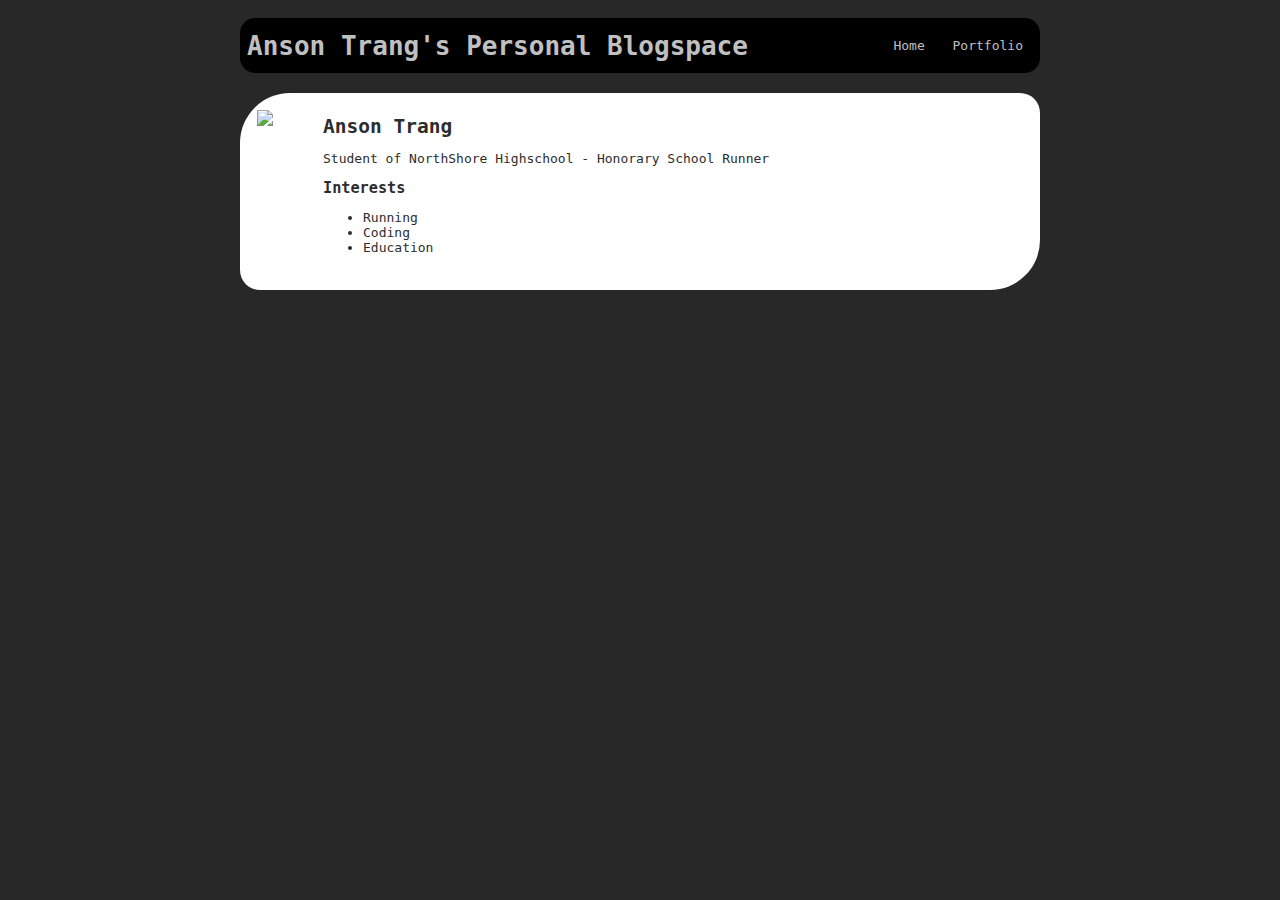
==== index.html @ 1ae2bf58 "add portfolio.html file" ====
<!DOCTYPE html>
<html>
    <head>
        <title>Anson's Amazing Website</title>
        <style>
        body {
            background: rgb(40,40, 40);
            color: rgb(45, 45, 45);
            padding: 10px;
            font-family: monospace;
        }
        #all-contents {
            max-width: 800px;
            margin: auto;
        }

        /* navigation menu */
        nav {
            background: #000000;
            margin: 0 auto;
            margin-bottom: 20px;
            display: flex;
            padding: 10px;
        }
        h1 {
            display: flex;
            align-items: center;
            color: #C0C0C0;
            flex: 1;
            margin: 0;
        }
        #nav-ul {
            list-style-image: none;
        }
        .nav-li {
            display: inline-block;
            padding: 0 10px;
        }
        a {
            text-decoration: none;
            color: #C0C0C0;
        }

        /* main container area beneath menu */
        main {
            background: white;
            display: flex;
        }
        .sidebar {
            margin-right: 25px;
            padding: 10px;
        }
        .sidebar-img {
            width: 200px;
        }
        .content {
            flex: 1;
            padding: 15px;
        }
        /* portfolio styles */
        .content h1 {
            color: black;
        }
        #interests {
            border: 4px silver ridge;
            padding: 8px;
        }
        h2, h3 {
            margin: 0px;
        }
        #border1 {
        border: 2px;
        padding: 7px;
        border-radius: 15px;
        }

        #border2 {
        border: 2px;
        padding: 7px;
        border-radius: 50px 20px;
        }
        </style>
    </head>

    <body>
        <div id="all-contents">
            <!--Content All Here Goes-->
            <nav id="border1">
                <h1>Anson Trang's Personal Blogspace</h1>
                <ul id="nav-ul">
                    <li class="nav-li">
                        <a href="index.html"> Home </a>
                    </li>
                    <li class="nav-li">
                        <a href="portfolio.html"> Portfolio </a>
                    </li>
                </ul>
            </nav>

            <main id="border2">
                <!--Sidebar Section-->
                <div class="sidebar">
                    <img class="sidebar-img" src="https://media.istockphoto.com/vectors/geometric-running-man-vector-id503427908?k=6&m=503427908&s=612x612&w=0&h=JYJM_Z3FndQuCHYZGs_DTLD6KZJ3uLpBmDkzLNxsXBM=" >
                </div>
                <!--Content Section-->
                <div class="content">
                    <h2>Anson Trang</h2>
                        <p>Student of NorthShore Highschool - Honorary School Runner</p>
                        <!--Interests Section-->
                        <div id="intrests">
                            <h3>Interests</h3>
                            <ul>
                                <li>Running</li>
                                <li>Coding</li>
                                <li>Education</li>
                            </ul>
                        </div>
                </div>
            </main>
        </div>
    </body>
</html>
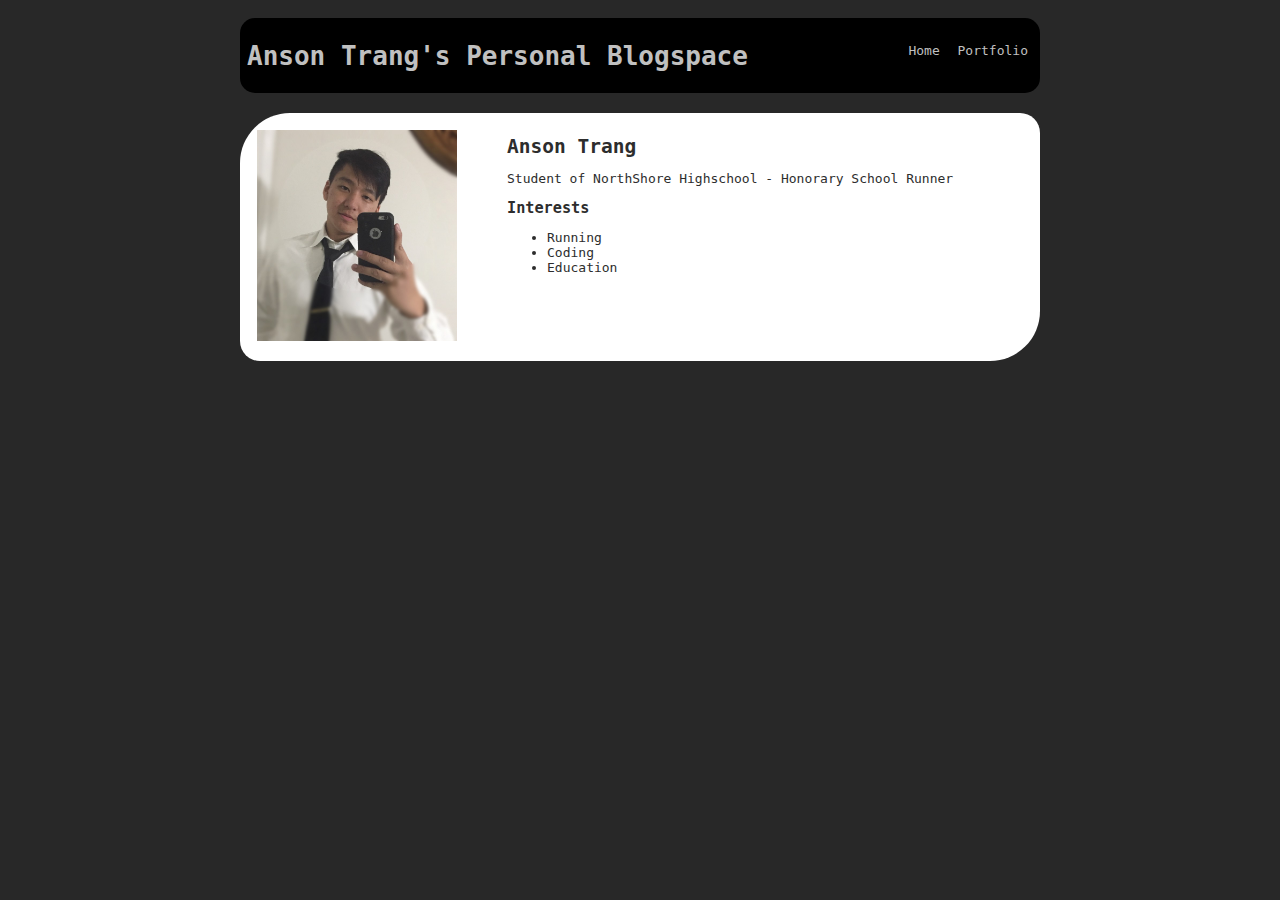
==== commit eaa71cfa: "add index.html file" ====
--- a/index.html
+++ b/index.html
@@ -13,7 +13,6 @@
             max-width: 800px;
             margin: auto;
         }
-
         /* navigation menu */
         nav {
             background: #000000;
@@ -36,11 +35,19 @@
             display: inline-block;
             padding: 0 10px;
         }
+        #nav-ul li{
+                background: black;
+                padding: 5px;
+                border-radius: 5px;
+                margin-bottom: 10px;
+            }
+            #nav-ul li:hover {
+                background-color: grey
+            }
         a {
             text-decoration: none;
             color: #C0C0C0;
         }
-
         /* main container area beneath menu */
         main {
             background: white;
@@ -73,7 +80,6 @@
         padding: 7px;
         border-radius: 15px;
         }
-
         #border2 {
         border: 2px;
         padding: 7px;
@@ -81,7 +87,7 @@
         }
         </style>
     </head>
-
+    
     <body>
         <div id="all-contents">
             <!--Content All Here Goes-->
@@ -100,7 +106,7 @@
             <main id="border2">
                 <!--Sidebar Section-->
                 <div class="sidebar">
-                    <img class="sidebar-img" src="https://media.istockphoto.com/vectors/geometric-running-man-vector-id503427908?k=6&m=503427908&s=612x612&w=0&h=JYJM_Z3FndQuCHYZGs_DTLD6KZJ3uLpBmDkzLNxsXBM=" >
+                    <img class="sidebar-img" src="365A9CE9-8876-424B-8A50-0E0854D62B83.jpg" >
                 </div>
                 <!--Content Section-->
                 <div class="content">
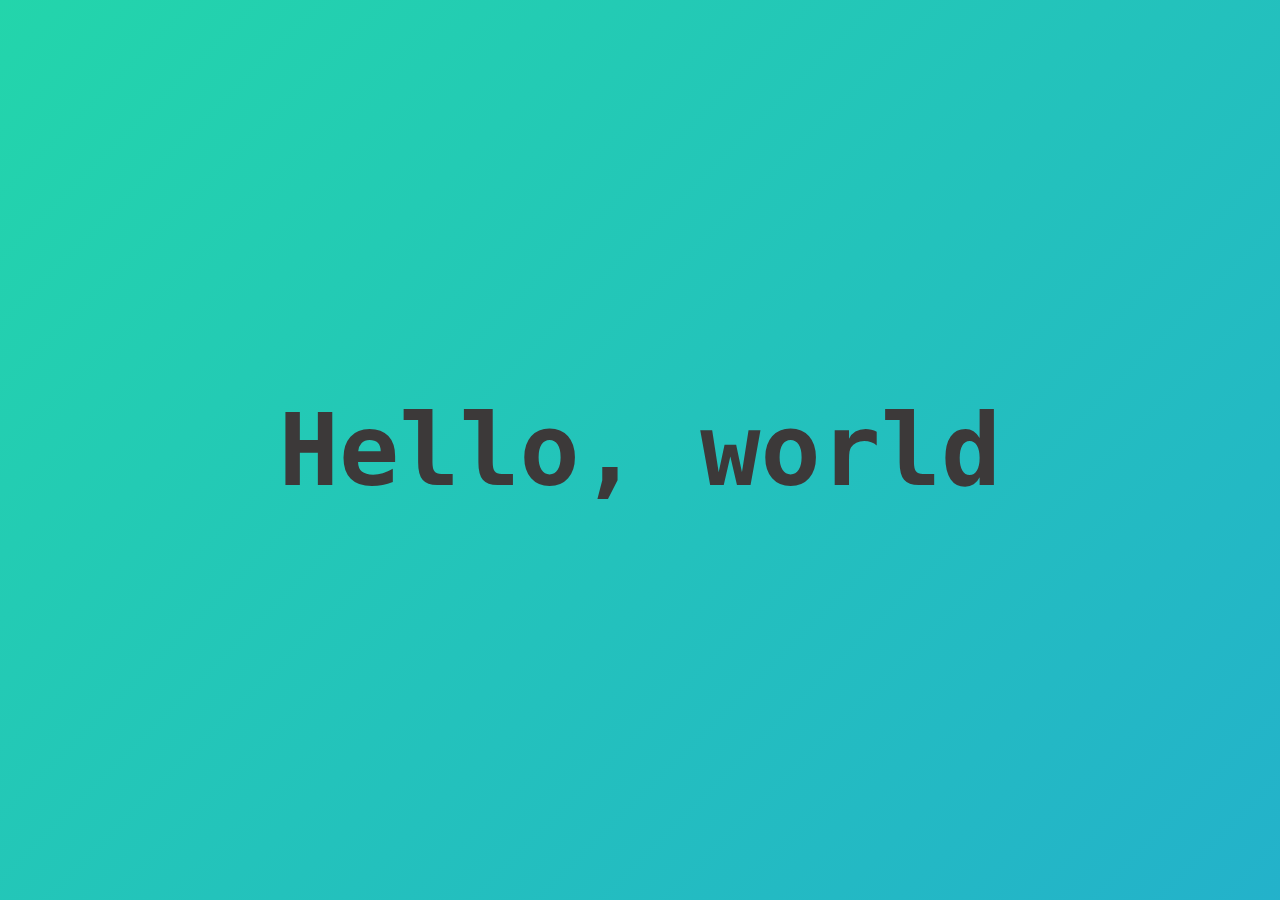
==== commit 5d9d39cf: "Beginning an Overhaul of the website. This is presentable" ====
--- a/index.html
+++ b/index.html
@@ -1,96 +1,54 @@
 <!DOCTYPE html>
 <html>
     <head>
-        <title>Anson's Amazing Website</title>
-        <style>
-        body {
-            background: rgb(40,40, 40);
-            color: rgb(45, 45, 45);
-            padding: 10px;
-            font-family: monospace;
-        }
-        #all-contents {
-            max-width: 800px;
-            margin: auto;
-        }
-        /* navigation menu */
-        nav {
-            background: #000000;
-            margin: 0 auto;
-            margin-bottom: 20px;
-            display: flex;
-            padding: 10px;
-        }
-        h1 {
-            display: flex;
-            align-items: center;
-            color: #C0C0C0;
-            flex: 1;
-            margin: 0;
-        }
-        #nav-ul {
-            list-style-image: none;
-        }
-        .nav-li {
-            display: inline-block;
-            padding: 0 10px;
-        }
-        #nav-ul li{
-                background: black;
-                padding: 5px;
-                border-radius: 5px;
-                margin-bottom: 10px;
-            }
-            #nav-ul li:hover {
-                background-color: grey
-            }
-        a {
-            text-decoration: none;
-            color: #C0C0C0;
-        }
-        /* main container area beneath menu */
-        main {
-            background: white;
-            display: flex;
-        }
-        .sidebar {
-            margin-right: 25px;
-            padding: 10px;
-        }
-        .sidebar-img {
-            width: 200px;
-        }
-        .content {
-            flex: 1;
-            padding: 15px;
-        }
-        /* portfolio styles */
-        .content h1 {
-            color: black;
-        }
-        #interests {
-            border: 4px silver ridge;
-            padding: 8px;
-        }
-        h2, h3 {
-            margin: 0px;
-        }
-        #border1 {
-        border: 2px;
-        padding: 7px;
-        border-radius: 15px;
-        }
-        #border2 {
-        border: 2px;
-        padding: 7px;
-        border-radius: 50px 20px;
-        }
-        </style>
+        <title>Anson Trang | Web Dev/Game Dev/Media Dev</title>
+        <meta charset="UTF-8">
+        <meta http-equiv="X-UA-Compatible" content="IE=edge,chrome=1">
+        <meta name="viewport" content="width=device-width, initial-scale=1.0">        
+        <link rel="stylesheet" type="text/css" href="index.css">
+        <link rel="apple-touch-icon" sizes="180x180" href="/apple-touch-icon.png">
+        <link rel="icon" type="image/png" sizes="32x32" href="/favicon-32x32.png">
+        <link rel="icon" type="image/png" sizes="16x16" href="/favicon-16x16.png">
+        <link rel="manifest" href="/site.webmanifest">
+        <script defer src="jquery.min.js"></script>
+        <script defer src="index.js"></script>
     </head>
-    
+
     <body>
+        
+        <!--Splash Screen AI-->
+        <aside class="flex-container flex-center">
+            <div id="FAI" class="flex-container flex-center">
+                <h1 class="splash-text"></h1>
+            </div>
+        </aside>
+
+        <!--Top Navigation-->
+        <header class="flex-container">
+            <nav>
+                <div></div>
+                <div></div>
+                <div></div>
+            </nav>
+        </header>
+
+        <!--Main Content-->
+        <main class="flex-container">
+            
+        </main>
+
+        <!--Footer-->
+        <footer class="flex-container">
+            <div class="flex-item"></div>
+            <div class="flex-item"></div>
+            <div class="flex-item"></div>
+            <div class="flex-item"></div>
+            <div class="flex-item"></div>
+        </footer>
+        
+        <!--
         <div id="all-contents">
-            <!--Content All Here Goes-->
+            
             <nav id="border1">
                 <h1>Anson Trang's Personal Blogspace</h1>
                 <ul id="nav-ul">
@@ -104,15 +62,15 @@
             </nav>
 
             <main id="border2">
-                <!--Sidebar Section-->
+               
                 <div class="sidebar">
                     <img class="sidebar-img" src="365A9CE9-8876-424B-8A50-0E0854D62B83.jpg" >
                 </div>
-                <!--Content Section-->
+                
                 <div class="content">
                     <h2>Anson Trang</h2>
                         <p>Student of NorthShore Highschool - Honorary School Runner</p>
-                        <!--Interests Section-->
+                        
                         <div id="intrests">
                             <h3>Interests</h3>
                             <ul>
@@ -124,5 +82,6 @@
                 </div>
             </main>
         </div>
+        -->
     </body>
 </html>
--- a/index.css
+++ b/index.css
@@ -0,0 +1,173 @@
+:root {
+    --color: hsl(0, 3%, 23%);
+    --color2:hsl(0, 3%, 53%);
+    --color3:hsl(0, 3%, 42%);
+}
+
+/* Flex Modifiers */
+
+.flex-container {
+    display: flex;
+}
+
+.flex-item {
+    flex: 1;
+}
+
+.flex-column {
+    flex-direction: column;
+}
+
+/* Flex Groups */
+
+.flex-container.flex-center {
+    justify-content: center;
+    align-items: center;
+}
+
+
+/* Fake AI*/
+
+aside {
+    position: absolute;
+    top: 0;
+    left: 0;
+    height: 100vh;
+    width: 100vw;
+    margin: 0%;
+    overflow: hidden;
+}
+
+#FAI{
+    /*animation*/
+    background: linear-gradient(-45deg, #ee7752, #e73c7e, #23a6d5, #23d5ab);
+    background-size: 400% 400%;
+    animation: gradient 15s ease infinite;
+    
+    /*settings*/
+    width: inherit;
+    height: inherit;
+}
+
+@keyframes gradient {
+	0% {
+		background-position: 0% 50%;
+	}
+	50% {
+		background-position: 100% 50%;
+	}
+	100% {
+		background-position: 0% 50%;
+	}
+}
+
+.splash-text {
+    font-size: 100px;
+    color: var(--color);
+    font-family:monospace;
+}
+/* Content */
+
+body {
+    background-color: var(--color);
+    padding: 0%;
+    margin: 0;
+    overflow: hidden;
+}
+
+main {
+    display: grid;
+    width: 50%;
+    height: 100vh;
+}
+
+/*
+body {
+    background: rgb(40,40, 40);
+    color: rgb(45, 45, 45);
+    padding: 10px;
+    font-family: monospace;
+}
+#all-contents {
+    max-width: 800px;
+    margin: auto;
+}
+*/
+/* navigation menu */
+/*
+nav {
+    background: #000000;
+    margin: 0 auto;
+    margin-bottom: 20px;
+    display: flex;
+    padding: 10px;
+}
+h1 {
+    display: flex;
+    align-items: center;
+    color: #C0C0C0;
+    flex: 1;
+    margin: 0;
+}
+#nav-ul {
+    list-style-image: none;
+}
+.nav-li {
+    display: inline-block;
+    padding: 0 10px;
+}
+#nav-ul li{
+        background: black;
+        padding: 5px;
+        border-radius: 5px;
+        margin-bottom: 10px;
+    }
+    #nav-ul li:hover {
+        background-color: grey
+    }
+a {
+    text-decoration: none;
+    color: #C0C0C0;
+}
+*/
+/* main container area beneath menu */
+/*
+main {
+    background: white;
+    display: flex;
+}
+.sidebar {
+    margin-right: 25px;
+    padding: 10px;
+}
+.sidebar-img {
+    width: 200px;
+}
+.content {
+    flex: 1;
+    padding: 15px;
+}
+*/
+/* portfolio styles */
+/*
+.content h1 {
+    color: black;
+}
+#interests {
+    border: 4px silver ridge;
+    padding: 8px;
+}
+h2, h3 {
+    margin: 0px;
+}
+#border1 {
+border: 2px;
+padding: 7px;
+border-radius: 15px;
+}
+#border2 {
+border: 2px;
+padding: 7px;
+border-radius: 50px 20px;
+}
+*/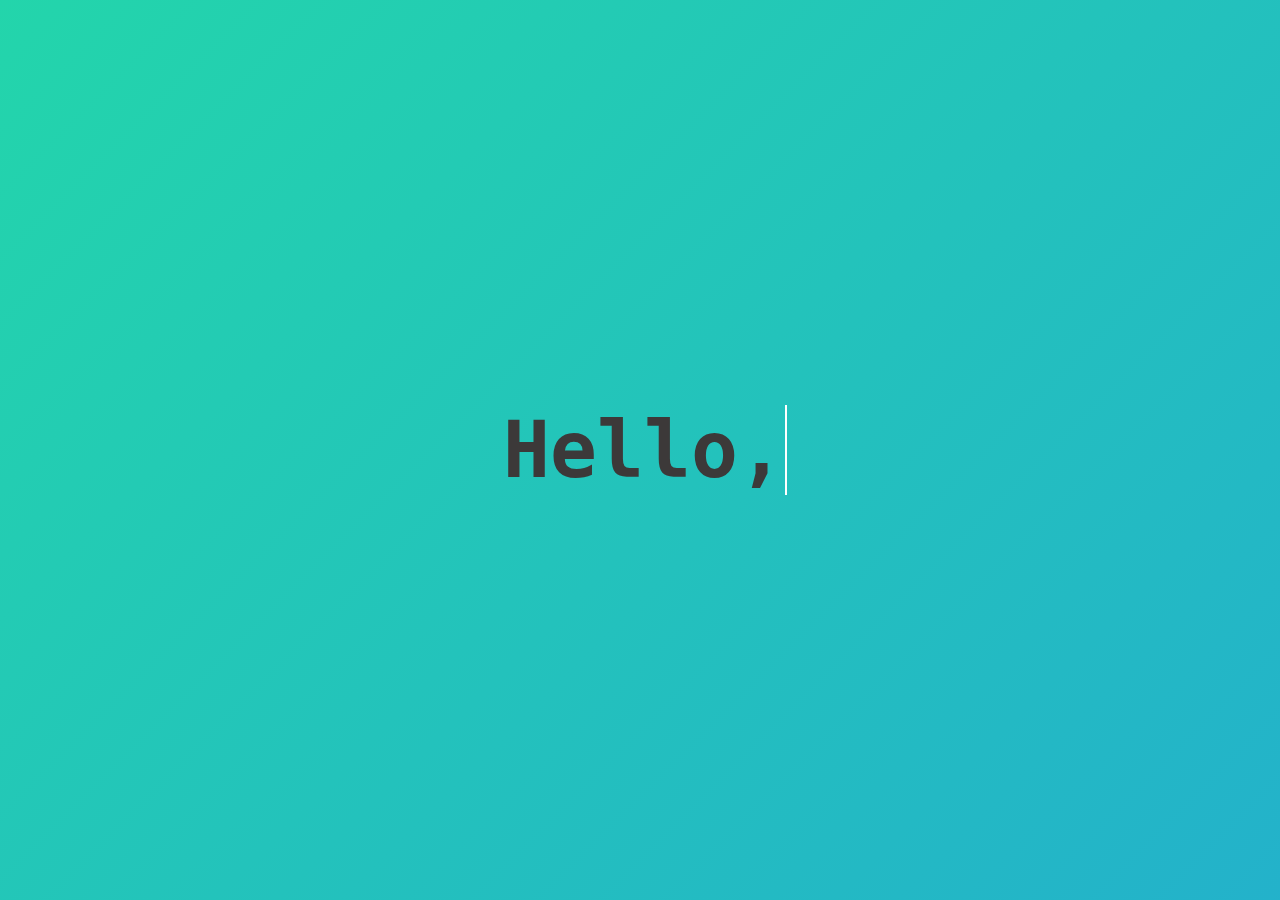
==== commit 080e8984: "Type Program now works, and it is capable of tracking" ====
--- a/index.html
+++ b/index.html
@@ -19,7 +19,7 @@
         <!--Splash Screen AI-->
         <aside class="flex-container flex-center">
             <div id="FAI" class="flex-container flex-center">
-                <h1 class="splash-text"></h1>
+                <h1 class="splash-text typing"></h1>
             </div>
         </aside>
 
--- a/index.css
+++ b/index.css
@@ -62,11 +62,74 @@
 }
 
 .splash-text {
-    font-size: 100px;
+
     color: var(--color);
-    font-family:monospace;
-}
+
+    white-space: nowrap;
+    overflow: hidden;
+    /*border-right: 3px solid;*/
+    font-family: monospace;
+    font-size: 5em;
+}
+
+.typing {
+    margin-left: 10px;
+}
+
+.typing::after {
+    content: "";
+    width: 1px;
+    height: 5%;
+    border-right: 2px solid white;
+    animation: blink 0.5s infinite ease;
+}
+
+@keyframes blink{
+    0% {
+        opacity: 0;
+    }
+    100% {
+        opacity: 1;
+    }
+}
+
 /* Content */
+
+    /* Extra small devices (phones, 600px and down) */
+    @media only screen and (max-width: 600px) {
+        .splash-text {
+            font-size: 2em;
+            
+        }
+    }
+
+    /* Small devices (portrait tablets and large phones, 600px and up) */
+    @media only screen and (min-width: 600px) {
+        .splash-text {
+            font-size: 3em;
+        }
+    }
+
+    /* Medium devices (landscape tablets, 768px and up) */
+    @media only screen and (min-width: 768px) {
+        .splash-text {
+            font-size: 4em;
+        }
+    }
+
+    /* Large devices (laptops/desktops, 992px and up) */
+    @media only screen and (min-width: 992px) {
+        .splash-text {
+            font-size: 5em;
+        }
+    }
+
+    /* Extra large devices (large laptops and desktops, 1200px and up) */
+    @media only screen and (min-width: 1200px) {
+        .splash-text {
+            font-size: 6em;
+        }
+    }
 
 body {
     background-color: var(--color);
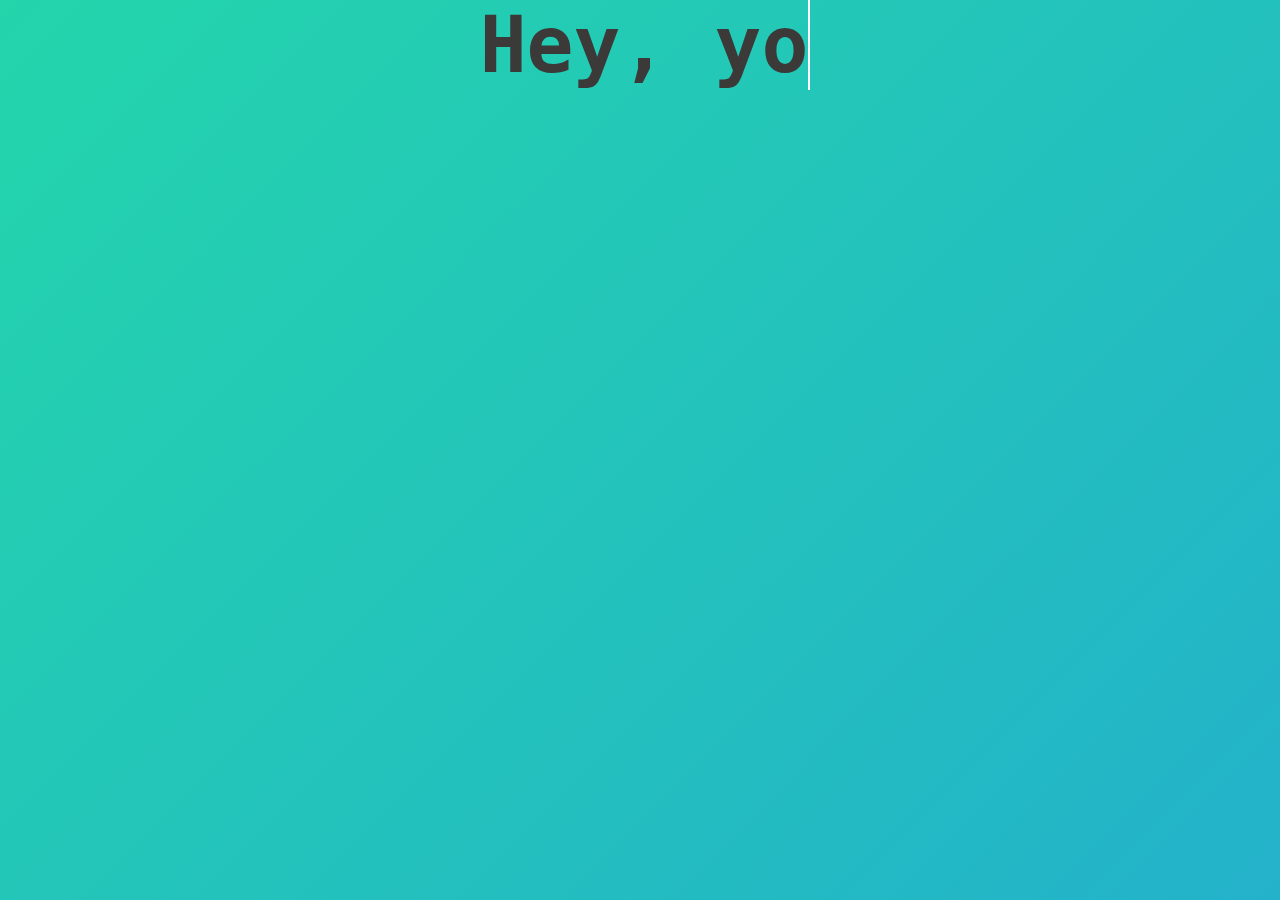
==== commit f84778be: "Created some text adjustments" ====
--- a/index.html
+++ b/index.html
@@ -6,9 +6,9 @@
         <meta http-equiv="X-UA-Compatible" content="IE=edge,chrome=1">
         <meta name="viewport" content="width=device-width, initial-scale=1.0">        
         <link rel="stylesheet" type="text/css" href="index.css">
-        <link rel="apple-touch-icon" sizes="180x180" href="/apple-touch-icon.png">
-        <link rel="icon" type="image/png" sizes="32x32" href="/favicon-32x32.png">
-        <link rel="icon" type="image/png" sizes="16x16" href="/favicon-16x16.png">
+        <link rel="apple-touch-icon" sizes="180x180" href="/apple-touch-icon.png?">
+        <link rel="icon" type="image/png" sizes="32x32" href="/favicon-32x32.png?">
+        <link rel="icon" type="image/png" sizes="16x16" href="/favicon-16x16.png?">
         <link rel="manifest" href="/site.webmanifest">
         <script defer src="jquery.min.js"></script>
         <script defer src="index.js"></script>
--- a/index.css
+++ b/index.css
@@ -63,10 +63,15 @@
 
 .splash-text {
 
-    color: var(--color);
+    color: var(--color); 
+
+    height: 100vh;
+    width: 100%;
+    padding: 50% 0;
 
     white-space: nowrap;
-    overflow: hidden;
+    text-align: center;
+    overflow: clip;
     /*border-right: 3px solid;*/
     font-family: monospace;
     font-size: 5em;
